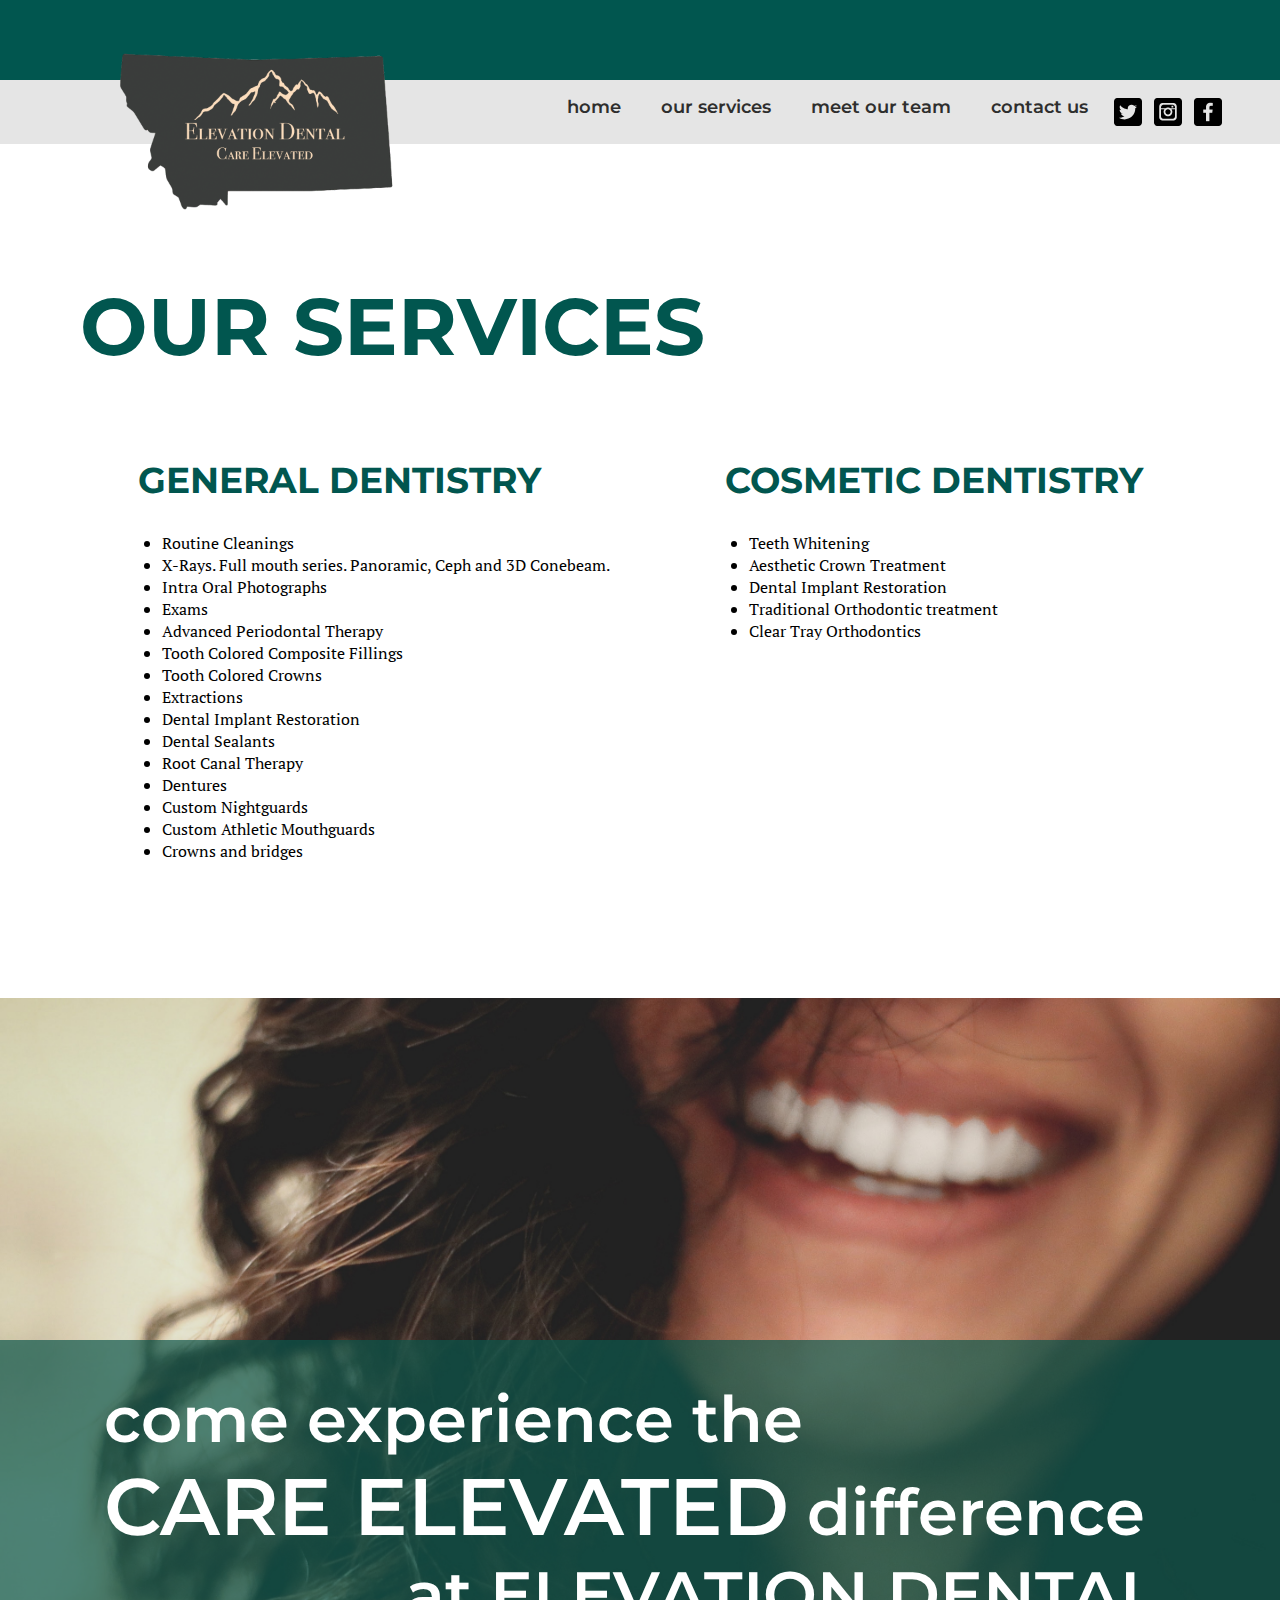
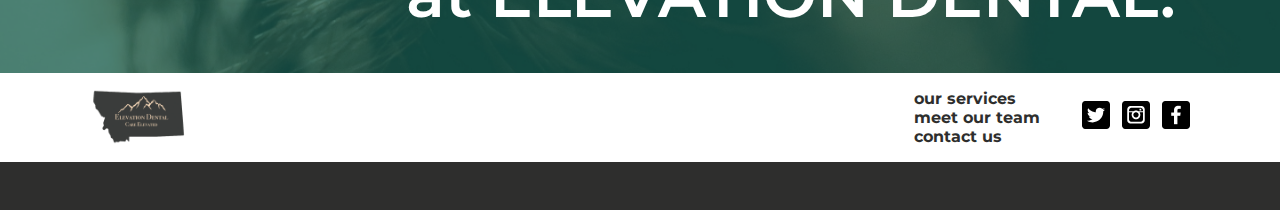
==== services.html @ a86abf8e "first commit" ====
<html>
<head>
<title>Title of the document</title>
<link rel="stylesheet" type="text/css" href="styles.css">
</head>

  <body>
        <div class="header">
          <a href="index.html"><img class="logo-large" src="images/logoLarge.png" alt="Elevation Dental Logo"></a>
          <nav class="main-nav">

            <div class="group">
              <ul>
                <li>
                  <a class="secondary" href="index.html">home</a>
                </li>
                <li>
                  <a class="secondary" href="services.html">our services</a>
                </li>
                <li>
                  <a class="secondary" href="team.html">meet our team</a>
                </li>
                <li>
                  <a class="secondary" href="index.html#contact">contact us</a>
                </li>
                <li>
                  <a href="">
                    <img src="images/twitter.svg" alt="">
                  </a>
                </li>
                <li>
                  <a href="">
                    <img src="images/instagram.svg" alt="">
                  </a>
                </li>
                <li>
                  <a href="">
                    <img src="images/facebook.svg" alt="">
                  </a>
                </li>
              </ul>
            </div>
          </nav>
        </div>
        <div class="service-details">
          <h1>OUR SERVICES</h1>
          <div class="service-list">
            <div>
              <h2>GENERAL DENTISTRY</h2>
              <ul class="general">
                <li>Routine Cleanings</li>
                <li>X-Rays. Full mouth series. Panoramic, Ceph and 3D Conebeam.</li>
                <li>Intra Oral Photographs</li>
                <li>Exams</li>
                <li>Advanced Periodontal Therapy</li>
                <li>Tooth Colored Composite Fillings</li>
                <li>Tooth Colored Crowns</li>
                <li>Extractions</li>
                <li>Dental Implant Restoration</li>
                <li>Dental Sealants</li>
                <li>Root Canal Therapy</li>
                <li>Dentures</li>
                <li>Custom Nightguards</li>
                <li>Custom Athletic Mouthguards</li>
                <li>Crowns and bridges</li>
              </ul>
            </div>
            <div>
              <h2>COSMETIC DENTISTRY</h2>
              <ul class="cosmetic">
                <li>Teeth Whitening</li>
                <li>Aesthetic Crown Treatment</li>
                <li>Dental Implant Restoration</li>
                <li>Traditional Orthodontic treatment</li>
                <li>Clear Tray Orthodontics</li>
              </ul>
            </div>
          </div>
        </div>
        <div class="smile-banner">
          <div class="banner-text">
            <p>come experience the<br/>
            <span class="large">CARE ELEVATED</span> difference<br/>
            <span class="right">at ELEVATION DENTAL.</span></p>

          </div>
        </div>
        <footer>
          <a href="index.html"><img class="logo-small" src="images/logoLarge.png" alt="Elevation Dental Logo"></a>
          <div class="f-wrap">
            <ul>
              <li><a href="services.html">our services</a></li>
              <li><a href="team.html">meet our team</a></li>
              <li><a href="index.html#contact">contact us</a></li>
            </ul>
            <ul class="social">
              <li><a href=""><img src="images/twitter.svg" alt=""></a></li>
              <li><a href=""><img src="images/instagram.svg" alt=""></a></li>
              <li><a href=""><img src="images/facebook.svg" alt=""></a></li>
            </ul>
          </div>
        </footer>
        <div class="break">

        </div>
  </body>
  <script src="scripts.js"></script>
</html>
---- styles.css ----
@import url('https://fonts.googleapis.com/css?family=PT+Serif:400,700&display=swap');
@import url('https://fonts.googleapis.com/css?family=Montserrat:400,600,700&display=swap');

body {
  margin: 0 auto;
}
.header {
  background-color: #01564F;
  padding-top: 80px;
}
nav.main-nav {
  background-color: #E5E5E5;
  display: flex;
  flex-direction: row;
  justify-content: flex-end;
  padding: 0 48px;
}
img.logo-large {
  height: 240px;
  position: absolute;
  top: 0;
  left: 80px;
}
nav.main-nav ul {
  display: flex;
  flex-direction: row;
  list-style-type: none;
  flex-wrap: wrap;
}
nav.main-nav ul li {
  display: flex;
  flex-direction: row;
  align-items: flex-start;
  margin-right: 8px;
}
nav.main-nav ul li p {
  margin-top: 6px;
  margin-bottom: 0;
  max-width: 400px;
}
.group {
  display: flex;
  flex-direction: row;
  align-items: center;
}
.group li span {
  -ms-align-self: center;
  align-self: center;
  margin-left: 8px;
  font-size: 16px;
  margin-bottom: 0;
}
.group li a.secondary {
  font-size: 18px;
  font-weight: 600;
  text-decoration: none;
  color: #2E2E2D;
  margin: 0 16px;
  font-family: 'Montserrat', sans-serif;
}
.group li a.secondary:hover {
  border-bottom: 3px solid #2e2e2d;
  padding: 0;
}
.group li a img {
  height: 32px;
}
.hero {
  background-image: url("images/mountainSmile.jpg");
  background-repeat: no-repeat;
  background-size: cover;
  display: flex;
  flex-direction: row;
  justify-content: flex-end;
  height: 65vh;
}
.hero .title {
  position: absolute;
  left: 20%;
  align-self: flex-end;
}
.hero .title h1 {
  font-size: 120px;
  color: #ffffff;
  margin-bottom: 40px;
}
.menu {
  background-color: rgba(13, 87, 76, .7);
  padding: 24px 80px;
}
.hero .menu ul {
  font-family: 'Montserrat', sans-serif;
  font-size: 36px;
  color: #ffffff;
  font-weight: 700;
  list-style-type: none;
  display: flex;
  flex-direction: column;
  justify-content: space-between;
  height: 50%;
}
.hero .menu ul li a {
  font-family: 'Montserrat', sans-serif;
  font-size: 36px;
  color: #ffffff;
  font-weight: 700;
  text-decoration: none;
  transition: .5s;
}
.hero .menu ul li a:hover {
  border-bottom: 4px solid #ffffff;
}
.break {
  background-color: #2E2E2D;
  height: 48px;
}
.location-group {
  background-image: url("images/map.png");
  background-repeat: no-repeat;
  background-size: cover;
  display: flex;
  flex-direction: column;
  align-items: center;
  justify-content: space-between;
  padding: 80px 0;
}
.location-group h1 {
  justify-self: center;
  font-size: 36px;
  color: #2e2e2d;
  text-transform: uppercase;
}
.location-details {
  background-color: #ffffff;
  padding: 40px;
  text-align: center;
  margin-bottom: 0;
}
.location-details h3 {
  font-family: 'PT Serif', serif;
  font-size: 24px;
}
.location-details address {
  text-decoration: none;
  text-align: center;
  font-style: normal;
}
.location-details .phone-group {
  display: flex;
  flex-direction: row;
  width: 100%;
  justify-content: center;
}
.location-details .phone-group p {
  font-size: 36px;
  color: #000000;
}
.group-wrap {
  display: flex;
  flex-direction: row;
  justify-content: space-evenly;
  width: 100%;
  flex-wrap: wrap;
}
.services {
  background-color: #2D2E2D;
  display: flex;
  flex-direction: column;
  align-items: center;
  color: #ffffff;
  padding: 40px 0;
}
.services h3 {
  font-family: 'Montserrat', sans-serif;
  font-weight: 700;
  font-size: 36px;
  max-width: 100%;
}
ul.service-details {
  display: flex;
  flex-direction: row;
  justify-content: space-between;
  list-style-type: none;
  color: #ffffff;
  text-align: center;
  max-width: 75vw;
  flex-wrap: wrap;
}
ul.service-details li {
  width: 20%;
  margin-bottom: 0;
}
ul.service-details h4 {
  color: #ffffff;
  font-size: 24px;
  font-family: 'Montserrat', sans-serif;
  font-weight: 400;
}
ul.service-details p {
  color: #ffffff;
  font-family: 'PT Serif', serif;
  font-size: 16px;
  font-weight: 400;
}
.service-details li img {
  height: 80px;
}
.smile-banner {
  background-color: #f4f4f4;
  display: flex;
  align-items: flex-end;
  height: 75vh;
  background-image: url(images/smile.jpg);
  background-size: cover;
  background-repeat: no-repeat;
  background-position: center center;
}
.banner-text {
  background-color: rgba(13, 87, 76, .7);
  width: 100%;
  padding: 40px;
  font-family: 'Montserrat', sans-serif;
}
.banner-text p {
  color: #ffffff;
  font-size: 64px;
  padding-left: 72px;
  margin-bottom: 0;
}
.banner-text p {
  color: #ffffff;
  font-size: 64px;
  font-family: 'Montserrat', sans-serif;
  padding: 0 64px;
  margin: 0;
}
.banner-text .right {
  display: inline-block;
  width: 100%;
  text-align: right;
}
span.large {
  font-size: 80px;
}
p.right {
  text-align: right;
  font-size: 48px;
  justify-content: flex-end;
}
.contact {
  background-color: #E3C44F;
  padding: 16px 40px;
  display: flex;
  flex-direction: row;
  color: #ffffff;
  justify-content: space-around;
  flex-wrap: wrap;
}
.contact h2 {
  font-size: 96px;
  font-family: 'Montserrat', sans-serif;
}
.number-wrap {
  display: flex;
  justify-content: space-between;
  flex-direction: column;
  padding: 80px 0;
}
.number-group {
  background-color: #ffffff;
  border: 1px solid #ffffff;
  border-radius: 8px;
  padding: 0 16px;
}
.number-group p {
  font-size: 48px;
  font-family: 'Montserrat', sans-serif;
  color: #E9BD27;
  margin: 0;
  padding: 16px 0;
}
.hour-group {
  display: flex;
  justify-content: space-between;
  flex-direction: column;
  padding: 88px 0;
}
.hour-group .wrap {
  text-align: center;
}
.hour-group .wrap h4 {
  color: #ffffff;
  font-family: 'Montserrat', sans-serif;
  font-size: 28px;
  margin: 0;
}
.hour-group .wrap p {
  color: #ffffff;
  font-family: 'PT Serif', serif;
  font-size: 16px;
  margin: 0;
}

.hour-group-m {
  display: flex;
  justify-content: space-between;
  flex-direction: column;
  padding: 88px 0;
  display: none;
}
.hour-group-m .wrap {
  text-align: center;
}
.hour-group-m .wrap h4 {
  color: #ffffff;
  font-family: 'Montserrat', sans-serif;
  font-size: 28px;
  margin: 0;
}
.hour-group-m .wrap p {
  color: #ffffff;
  font-family: 'PT Serif', serif;
  font-size: 16px;
  margin: 0;
}

.service-details {
  padding: 80px 80px;
  padding-bottom: 120px;
  display: flex;
  flex-direction: column;
}
.service-details h1 {
  font-size: 80px;
  font-weight: 700;
  font-family: 'Montserrat', sans-serif;
  color: #01564F;
}
.service-list {
  display: flex;
  flex-direction: row;
  justify-content: space-around;
}
.service-list h2 {
  font-family: 'Montserrat', sans-serif;
  color: #01564F;
  font-size: 36px;
}
.service-list ul {
  font-family: 'PT Serif', serif;
  display: flex;
  flex-direction: column;
  padding-left: 24px;
}

.our-team h1 {
  font-size: 80px;
  font-weight: 700;
  font-family: 'Montserrat', sans-serif;
  color: #01564F;
  margin-bottom: 0;
}
.our-team {
  padding: 80px 80px;
  padding-bottom: 120px;
  display: flex;
  flex-direction: column;
}
.philosophy {
  display: flex;
  flex-direction: row;
  justify-content: space-between;
  padding: 80px 0;
  flex-wrap: wrap-reverse;
}
.phil-details {
  display: flex;
  flex-direction: column;
}
img.solid {
  background-color: #f4f4f4;
  width: 220px;
  height: 302px;
}
.phil-details ul {
  list-style-type: none;
  padding-left: 0;
  margin: 0;
}
.phil-details ul li {
  font-size: 36px;
  font-family: 'Montserrat', sans-serif;
  color: #01564F;
  font-weight: 700;
}
.phil-details h4 {
  font-size: 24px;
  font-family: 'Montserrat', sans-serif;
  color: #01564F;
}
.phil-details p {
  font-family: 'PT Serif', serif;
  font-size: 16px;
  color: #2E2E2D;
  width: 520px;
}

.dentist {
  display: flex;
  flex-direction: row;
  justify-content: space-around;
  padding-right: 100px;
  padding: 80px 0;
  flex-wrap: wrap;
}
.dentist-details {
  display: flex;
  flex-direction: column;
}
.dentist-details h4 {
  font-size: 24px;
  font-family: 'Montserrat', sans-serif;
  color: #01564F;
  margin-top: 0;
}
.dentist-details p {
  font-family: 'PT Serif', serif;
  font-size: 16px;
  color: #2E2E2D;
  width: 520px;
  line-height: 24px;
  font-weight: 400;
}
.staff {
  padding: 80px 80px;
  padding-bottom: 120px;
  display: flex;
  flex-direction: column;
}
img.trees {
  height: 450px;
  width: 683px;
}
img.round {
  background-color: #f4f4f4;
  height: 200px;
  width: 200px;
  border-radius: 50%;
  object-fit: cover;
  object-position: top;
}
.staff-list {
  display: flex;
  flex-direction: row;
  justify-content: space-around;
  flex-wrap: wrap;
}
.staff-list h2 {
  font-family: 'Montserrat', sans-serif;
  color: #01564F;
  font-size: 36px;
}
.staff-list ul {
  list-style-type: none;
}
.staff-list ul li {
  font-family: 'Montserrat', sans-serif;
  color: #01564F;
  font-size: 24px;
  font-weight: 700;
  display: flex;
  flex-direction: column;
  align-items: center;
  padding: 24px 0;
}
.staff-list ul p {
  font-family: 'PT Serif', serif;
  font-size: 18;
  font-style: italic;
  color: #01564F;
  margin: 0;
}


footer {
  display: flex;
  justify-content: space-between;
  flex-direction: row;
  padding: 0 80px;
}
img.logo-small {
  height: 80px;
}
footer ul {
  list-style-type: none;
  display: flex;
  flex-direction: column;
}
footer ul a {
  color: #2E2E2D;
  text-decoration: none;
  font-family: 'Montserrat', sans-serif;
  font-weight: 700;
  font-size: 16px;
}
ul.social {
  display: flex;
  flex-direction: row;
  justify-content: space-between;
  align-self: center;
}
ul.social li {
  margin-right: 8px;
}
ul.social img {
  width: 32px;
}
.f-wrap {
  display: flex;
  flex-direction: row;
}



h1 {
  font-family: 'Montserrat', sans-serif;
}
p {
  font-family: 'PT Serif', serif;
  color: #2D2E2D;
  font-weight: 600;
}

@media only screen and (max-width: 1120px) {
    .hero .title h1 {
      font-size: 96px;
    }
    img.logo-large {
      height: 184px;
      top: 16px;
      left: 40px;
    }
    .main-nav .group p {
      max-width: 200px;
    }
    .number-wrap {
      padding: 120px 0;
    }
    .number-group p {
      font-size: 24px;
    }
    .hour-group {
      padding: 120px 0;
    }
    .hour-group .wrap h4 {
      font-size: 24px;
    }
}

@media only screen and (max-width: 976px) {
    ul.service-details li {
      width: 50%;
    }
    .banner-text p {
      font-size: 32px;
    }
    span.large {
      font-size: 64px;
    }
    .hero .title h1 {
      font-size: 64px;
    }
    img.logo-large {
      height: 120px;
      top: 48px;
    }
}

@media only screen and (max-width: 800px) {
    img.logo-large {
      height: 88px;
      top: 0;
    }
    .hero .title h1 {
      font-size: 48px;
    }
    .contact h2 {
      font-size: 56px;
      align-self: center;
      margin-bottom: 0;
      align-self: flex-start;
    }
    .location-details {
      margin-bottom: 16px;
    }
    .location-details .phone-group p {
      font-size: 24px;
    }
    ul.service-details li {
      width: 100%;
    }
    footer ul a {
      font-size: 12px;
    }
    footer ul {
      padding-left: 0;
    }
    ul.social {
      padding-left: 24px;
    }
    ul.social img {
      width: 24px;
    }
    .hour-group-m {
      display: flex;
      flex-direction: row;
      padding: 32px 0;
    }
    .hour-group {
      display: none;
    }
    .number-wrap {
      display: none;
    }
    .contact {
      flex-direction: column;
    }
    .menu {
      padding: 24px 32px;
    }
    .hero .menu ul {
      padding-left: 0;
    }
    .hero .menu ul li a {
      font-size: 24px;
    }
    .hero {
      height: 50vh;
    }
    .group li span {
      font-size: 24px;
      margin-bottom: 16px;
    }
    .group li a img {
      height: 24px;
    }
    .service-details li img {
      height: 56px;
    }
    ul.service-details li {
      margin-bottom: 40px;
    }
    .service-details h1 {
      font-size: 48px;
    }
    .service-list h2 {
      font-size: 24px;
    }
    .our-team h1 {
      font-size: 48px;
    }

}
@media only screen and (max-width: 600px) {

  .banner-text p {
    font-size: 15px;
  }
  span.large {
    font-size: 24px;
  }
  .services h3 {
    font-size: 32px;
    max-width: 376px;
  }
  .location-group h1 {
    font-size: 32px;
  }

}
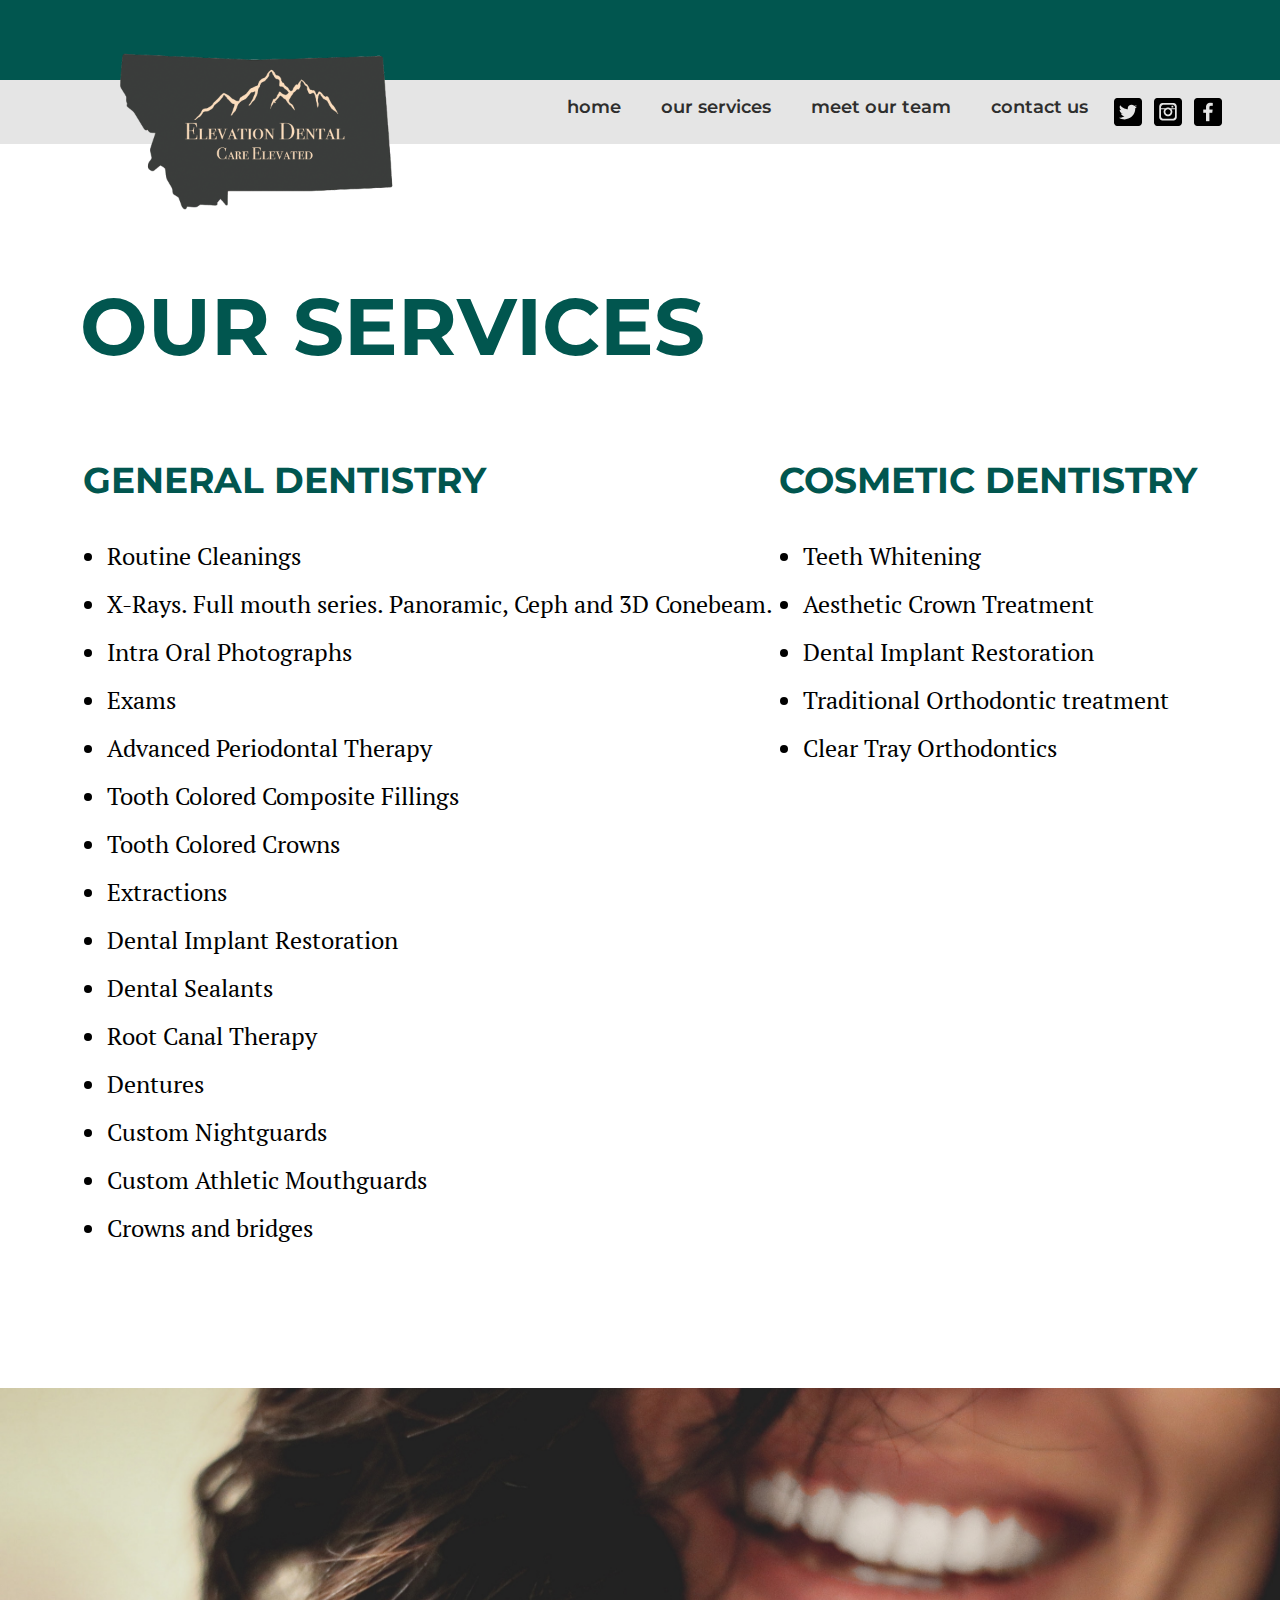
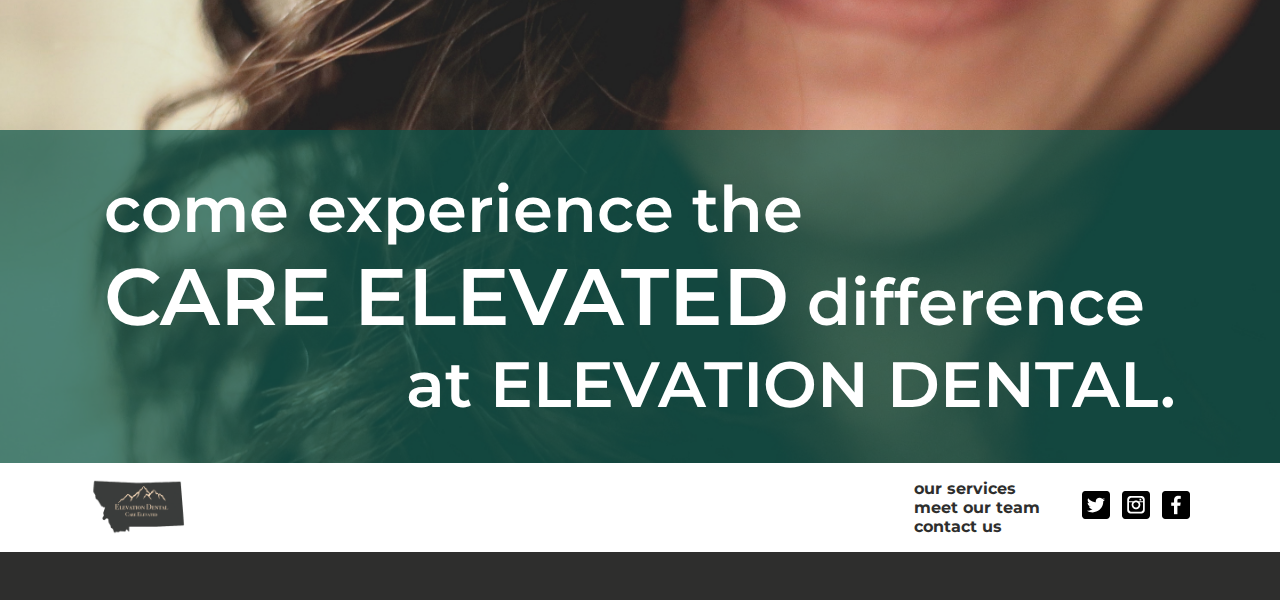
==== commit 87e7a7a8: "quick updates" ====
--- a/services.html
+++ b/services.html
@@ -24,17 +24,17 @@
                   <a class="secondary" href="index.html#contact">contact us</a>
                 </li>
                 <li>
-                  <a href="">
+                  <a href="https://www.twitter.com/406Elevated">
                     <img src="images/twitter.svg" alt="">
                   </a>
                 </li>
                 <li>
-                  <a href="">
+                  <a href="https://www.instagram.com/406.elevated/">
                     <img src="images/instagram.svg" alt="">
                   </a>
                 </li>
                 <li>
-                  <a href="">
+                  <a href="https://www.facebook.com/406ElevationDental/">
                     <img src="images/facebook.svg" alt="">
                   </a>
                 </li>
@@ -94,9 +94,21 @@
               <li><a href="index.html#contact">contact us</a></li>
             </ul>
             <ul class="social">
-              <li><a href=""><img src="images/twitter.svg" alt=""></a></li>
-              <li><a href=""><img src="images/instagram.svg" alt=""></a></li>
-              <li><a href=""><img src="images/facebook.svg" alt=""></a></li>
+              <li>
+                <a href="https://www.twitter.com/406Elevated">
+                  <img src="images/twitter.svg" alt="">
+                </a>
+              </li>
+              <li>
+                <a href="https://www.instagram.com/406.elevated/">
+                  <img src="images/instagram.svg" alt="">
+                </a>
+              </li>
+              <li>
+                <a href="https://www.facebook.com/406ElevationDental/">
+                  <img src="images/facebook.svg" alt="">
+                </a>
+              </li>
             </ul>
           </div>
         </footer>
--- a/styles.css
+++ b/styles.css
@@ -49,6 +49,7 @@
   margin-left: 8px;
   font-size: 16px;
   margin-bottom: 0;
+  margin-right: 32px;
 }
 .group li a.secondary {
   font-size: 18px;
@@ -72,7 +73,8 @@
   display: flex;
   flex-direction: row;
   justify-content: flex-end;
-  height: 65vh;
+  height: 70vh;
+  background-position: bottom;
 }
 .hero .title {
   position: absolute;
@@ -520,6 +522,15 @@
   flex-direction: row;
 }
 
+ul.cosmetic li {
+  font-size: 24px;
+  padding: 8px 0;
+}
+ul.general li {
+  font-size: 24px;
+  padding: 8px 0;
+}
+
 
 
 h1 {
@@ -640,6 +651,7 @@
     .group li span {
       font-size: 24px;
       margin-bottom: 16px;
+      margin-right: 24px;
     }
     .group li a img {
       height: 24px;
